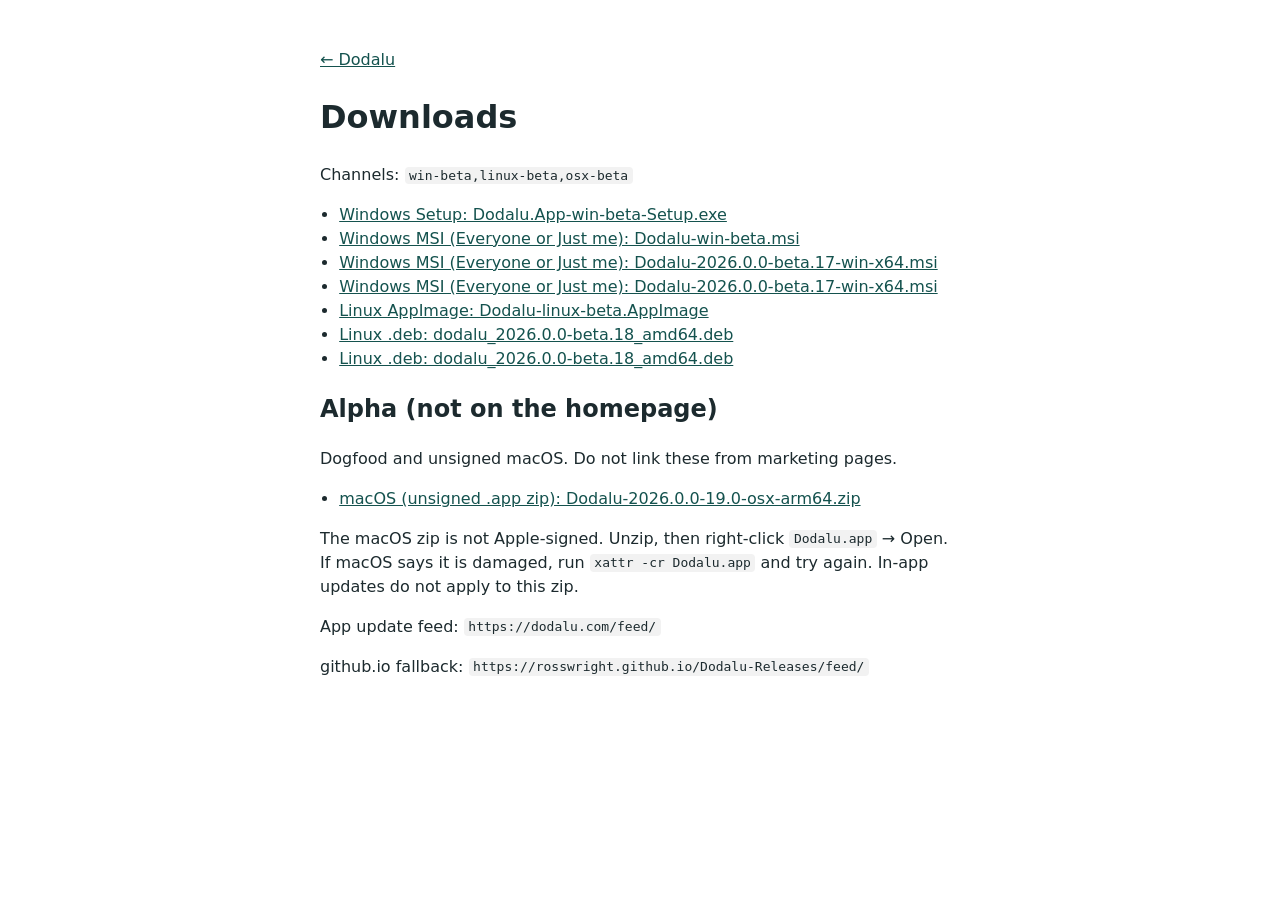
==== feed/index.html @ c518286d "Release 2026.0.0-19.0 (osx-alpha)" ====
<!DOCTYPE html>
<html lang="en">
<head>
  <meta charset="utf-8" />
  <meta name="viewport" content="width=device-width, initial-scale=1" />
  <title>Dodalu downloads</title>
  <style>
    body { font-family: system-ui, sans-serif; max-width: 40rem; margin: 3rem auto; padding: 0 1rem; line-height: 1.5; color: #1c2a2e; }
    a { color: #14524e; }
    code { background: #f2f2f2; padding: 0.1em 0.35em; border-radius: 4px; }
    ul { padding-left: 1.2rem; }
  </style>
</head>
<body>
  <p><a href="/">← Dodalu</a></p>
  <h1>Downloads</h1>
  <p>Channels: <code>win-beta,linux-beta,osx-beta</code></p>
  <ul>
  <li><a href="Dodalu.App-win-beta-Setup.exe">Windows Setup: Dodalu.App-win-beta-Setup.exe</a></li>
  <li><a href="Dodalu-win-beta.msi">Windows MSI (Everyone or Just me): Dodalu-win-beta.msi</a></li>
  <li><a href="Dodalu-2026.0.0-beta.17-win-x64.msi">Windows MSI (Everyone or Just me): Dodalu-2026.0.0-beta.17-win-x64.msi</a></li>
  <li><a href="Dodalu-2026.0.0-beta.17-win-x64.msi">Windows MSI (Everyone or Just me): Dodalu-2026.0.0-beta.17-win-x64.msi</a></li>
  <li><a href="Dodalu-linux-beta.AppImage">Linux AppImage: Dodalu-linux-beta.AppImage</a></li>
  <li><a href="dodalu_2026.0.0-beta.18_amd64.deb">Linux .deb: dodalu_2026.0.0-beta.18_amd64.deb</a></li>
  <li><a href="dodalu_2026.0.0-beta.18_amd64.deb">Linux .deb: dodalu_2026.0.0-beta.18_amd64.deb</a></li>
  </ul>
  <h2>Alpha (not on the homepage)</h2>
  <p>Dogfood and unsigned macOS. Do not link these from marketing pages.</p>
  <ul>
  <li><a href="https://github.com/RossWright/Dodalu-Releases/releases/download/v2026.0.0-19.0/Dodalu-2026.0.0-19.0-osx-arm64.zip">macOS (unsigned .app zip): Dodalu-2026.0.0-19.0-osx-arm64.zip</a></li>
  </ul>
  <p>The macOS zip is not Apple-signed. Unzip, then right-click <code>Dodalu.app</code> → Open. If macOS says it is damaged, run <code>xattr -cr Dodalu.app</code> and try again. In-app updates do not apply to this zip.</p>
  <p>App update feed: <code>https://dodalu.com/feed/</code></p>
  <p>github.io fallback: <code>https://rosswright.github.io/Dodalu-Releases/feed/</code></p>
</body>
</html>
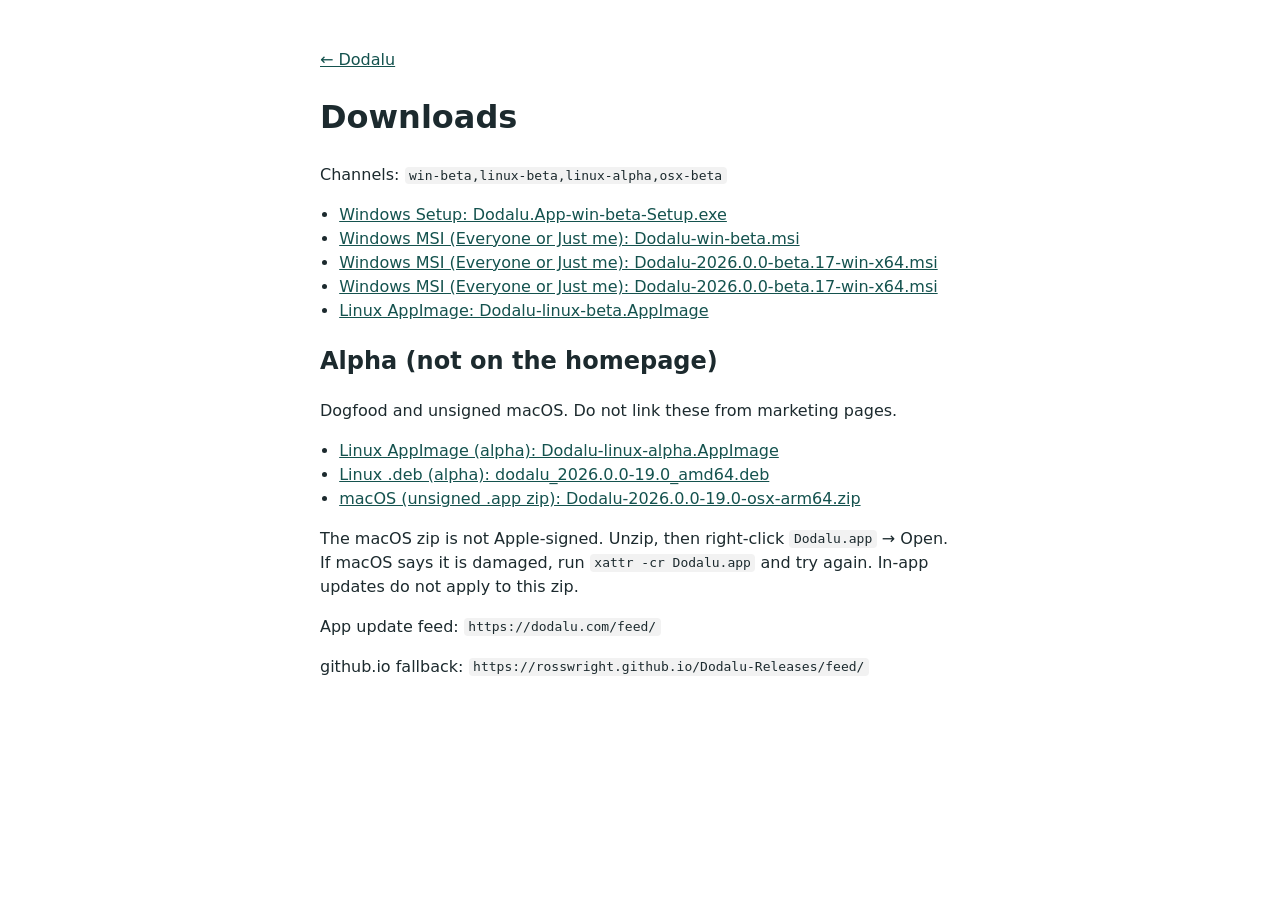
==== commit d2b7289e: "Release 2026.0.0-19.0 (linux-alpha)" ====
--- a/feed/index.html
+++ b/feed/index.html
@@ -14,19 +14,19 @@
 <body>
   <p><a href="/">← Dodalu</a></p>
   <h1>Downloads</h1>
-  <p>Channels: <code>win-beta,linux-beta,osx-beta</code></p>
+  <p>Channels: <code>win-beta,linux-beta,linux-alpha,osx-beta</code></p>
   <ul>
   <li><a href="Dodalu.App-win-beta-Setup.exe">Windows Setup: Dodalu.App-win-beta-Setup.exe</a></li>
   <li><a href="Dodalu-win-beta.msi">Windows MSI (Everyone or Just me): Dodalu-win-beta.msi</a></li>
   <li><a href="Dodalu-2026.0.0-beta.17-win-x64.msi">Windows MSI (Everyone or Just me): Dodalu-2026.0.0-beta.17-win-x64.msi</a></li>
   <li><a href="Dodalu-2026.0.0-beta.17-win-x64.msi">Windows MSI (Everyone or Just me): Dodalu-2026.0.0-beta.17-win-x64.msi</a></li>
   <li><a href="Dodalu-linux-beta.AppImage">Linux AppImage: Dodalu-linux-beta.AppImage</a></li>
-  <li><a href="dodalu_2026.0.0-beta.18_amd64.deb">Linux .deb: dodalu_2026.0.0-beta.18_amd64.deb</a></li>
-  <li><a href="dodalu_2026.0.0-beta.18_amd64.deb">Linux .deb: dodalu_2026.0.0-beta.18_amd64.deb</a></li>
   </ul>
   <h2>Alpha (not on the homepage)</h2>
   <p>Dogfood and unsigned macOS. Do not link these from marketing pages.</p>
   <ul>
+  <li><a href="https://github.com/RossWright/Dodalu-Releases/releases/download/v2026.0.0-19.0/Dodalu-linux-alpha.AppImage">Linux AppImage (alpha): Dodalu-linux-alpha.AppImage</a></li>
+  <li><a href="https://github.com/RossWright/Dodalu-Releases/releases/download/v2026.0.0-19.0/dodalu_2026.0.0-19.0_amd64.deb">Linux .deb (alpha): dodalu_2026.0.0-19.0_amd64.deb</a></li>
   <li><a href="https://github.com/RossWright/Dodalu-Releases/releases/download/v2026.0.0-19.0/Dodalu-2026.0.0-19.0-osx-arm64.zip">macOS (unsigned .app zip): Dodalu-2026.0.0-19.0-osx-arm64.zip</a></li>
   </ul>
   <p>The macOS zip is not Apple-signed. Unzip, then right-click <code>Dodalu.app</code> → Open. If macOS says it is damaged, run <code>xattr -cr Dodalu.app</code> and try again. In-app updates do not apply to this zip.</p>
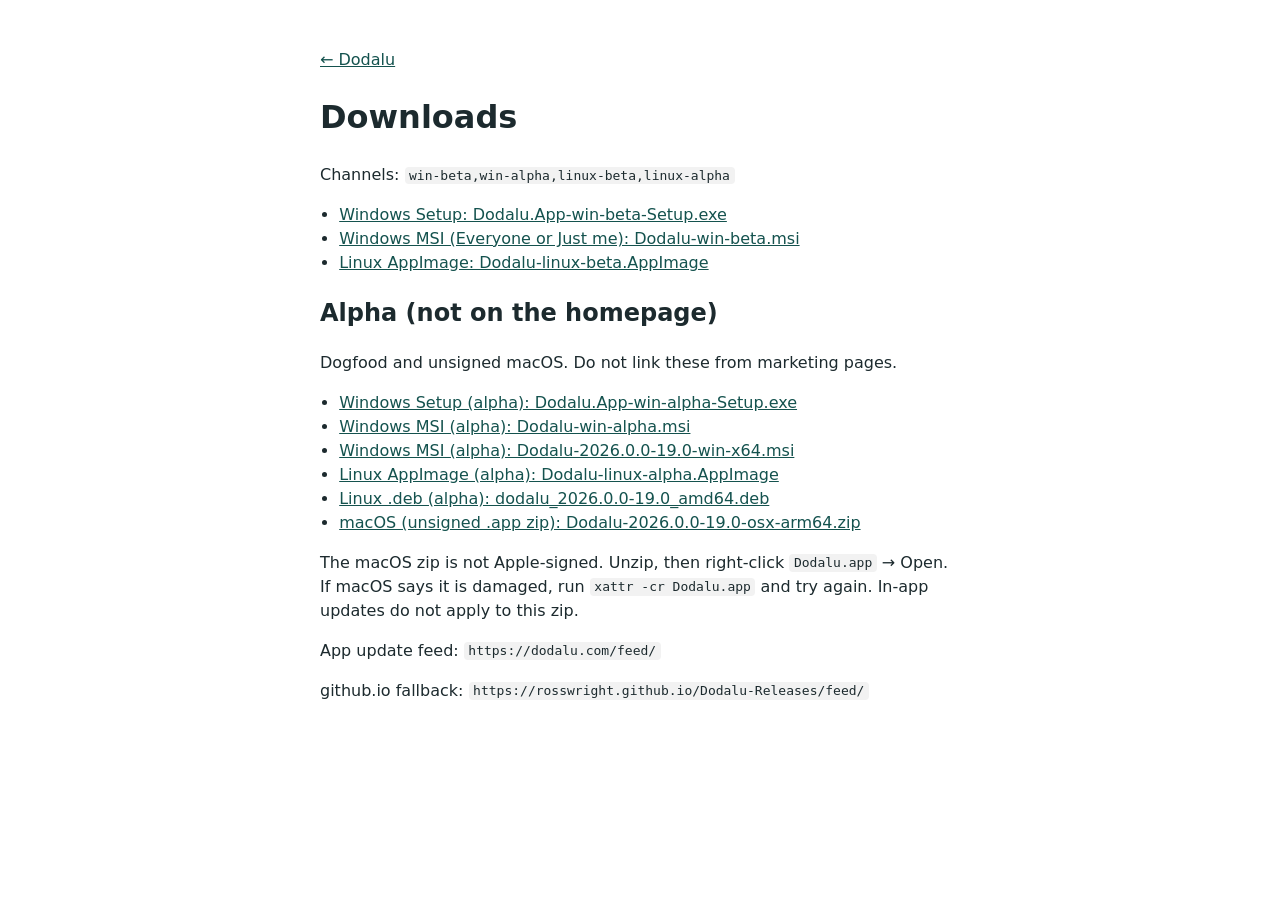
==== commit aa5d1398: "Release 2026.0.0-19.0 (win-alpha)" ====
--- a/feed/index.html
+++ b/feed/index.html
@@ -14,17 +14,18 @@
 <body>
   <p><a href="/">← Dodalu</a></p>
   <h1>Downloads</h1>
-  <p>Channels: <code>win-beta,linux-beta,linux-alpha,osx-beta</code></p>
+  <p>Channels: <code>win-beta,win-alpha,linux-beta,linux-alpha</code></p>
   <ul>
   <li><a href="Dodalu.App-win-beta-Setup.exe">Windows Setup: Dodalu.App-win-beta-Setup.exe</a></li>
   <li><a href="Dodalu-win-beta.msi">Windows MSI (Everyone or Just me): Dodalu-win-beta.msi</a></li>
-  <li><a href="Dodalu-2026.0.0-beta.17-win-x64.msi">Windows MSI (Everyone or Just me): Dodalu-2026.0.0-beta.17-win-x64.msi</a></li>
-  <li><a href="Dodalu-2026.0.0-beta.17-win-x64.msi">Windows MSI (Everyone or Just me): Dodalu-2026.0.0-beta.17-win-x64.msi</a></li>
   <li><a href="Dodalu-linux-beta.AppImage">Linux AppImage: Dodalu-linux-beta.AppImage</a></li>
   </ul>
   <h2>Alpha (not on the homepage)</h2>
   <p>Dogfood and unsigned macOS. Do not link these from marketing pages.</p>
   <ul>
+  <li><a href="https://github.com/RossWright/Dodalu-Releases/releases/download/v2026.0.0-19.0/Dodalu.App-win-alpha-Setup.exe">Windows Setup (alpha): Dodalu.App-win-alpha-Setup.exe</a></li>
+  <li><a href="https://github.com/RossWright/Dodalu-Releases/releases/download/v2026.0.0-19.0/Dodalu-win-alpha.msi">Windows MSI (alpha): Dodalu-win-alpha.msi</a></li>
+  <li><a href="https://github.com/RossWright/Dodalu-Releases/releases/download/v2026.0.0-19.0/Dodalu-2026.0.0-19.0-win-x64.msi">Windows MSI (alpha): Dodalu-2026.0.0-19.0-win-x64.msi</a></li>
   <li><a href="https://github.com/RossWright/Dodalu-Releases/releases/download/v2026.0.0-19.0/Dodalu-linux-alpha.AppImage">Linux AppImage (alpha): Dodalu-linux-alpha.AppImage</a></li>
   <li><a href="https://github.com/RossWright/Dodalu-Releases/releases/download/v2026.0.0-19.0/dodalu_2026.0.0-19.0_amd64.deb">Linux .deb (alpha): dodalu_2026.0.0-19.0_amd64.deb</a></li>
   <li><a href="https://github.com/RossWright/Dodalu-Releases/releases/download/v2026.0.0-19.0/Dodalu-2026.0.0-19.0-osx-arm64.zip">macOS (unsigned .app zip): Dodalu-2026.0.0-19.0-osx-arm64.zip</a></li>
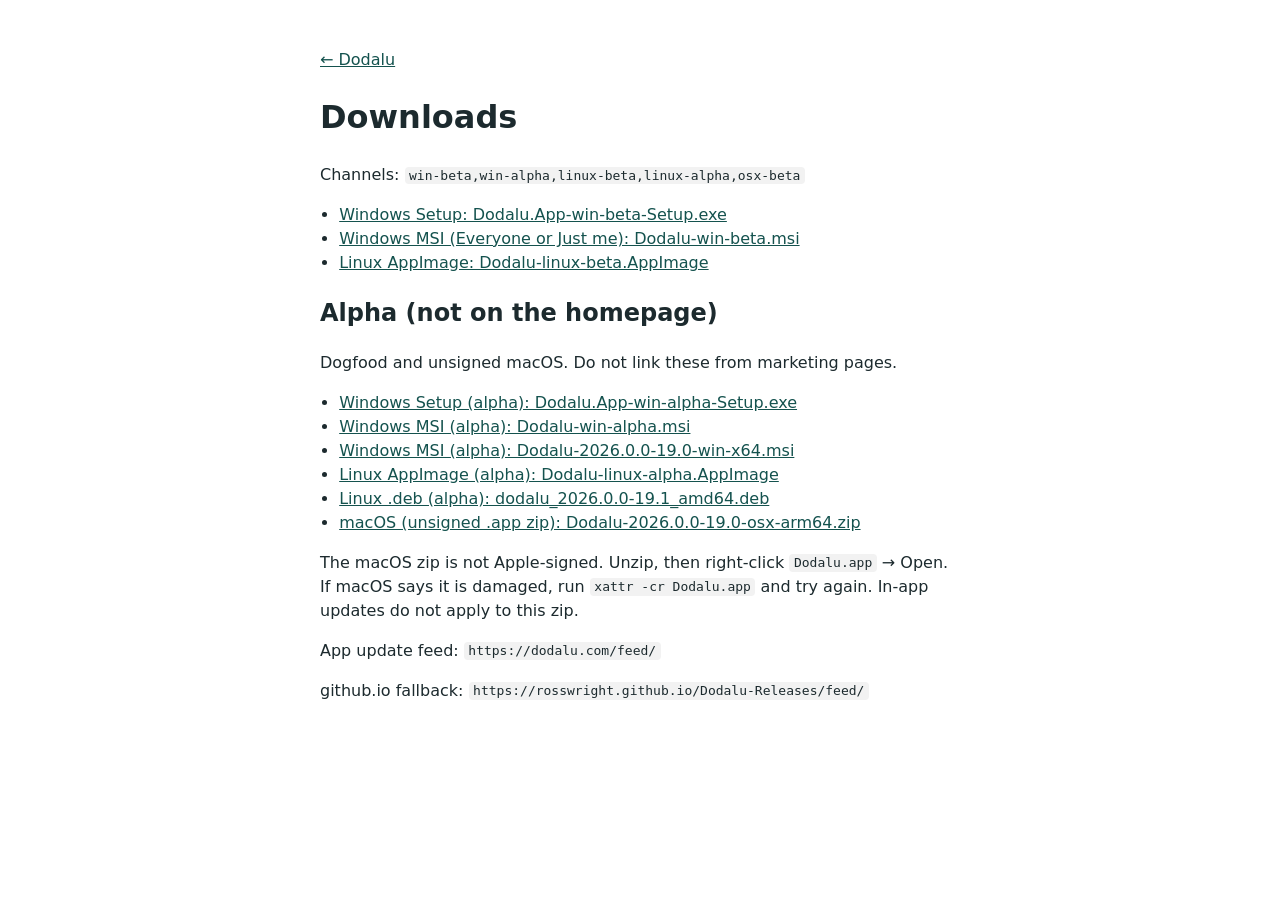
==== commit 20f95fa9: "Release 2026.0.0-19.1 (linux-alpha)" ====
--- a/feed/index.html
+++ b/feed/index.html
@@ -14,7 +14,7 @@
 <body>
   <p><a href="/">← Dodalu</a></p>
   <h1>Downloads</h1>
-  <p>Channels: <code>win-beta,win-alpha,linux-beta,linux-alpha</code></p>
+  <p>Channels: <code>win-beta,win-alpha,linux-beta,linux-alpha,osx-beta</code></p>
   <ul>
   <li><a href="Dodalu.App-win-beta-Setup.exe">Windows Setup: Dodalu.App-win-beta-Setup.exe</a></li>
   <li><a href="Dodalu-win-beta.msi">Windows MSI (Everyone or Just me): Dodalu-win-beta.msi</a></li>
@@ -26,8 +26,8 @@
   <li><a href="https://github.com/RossWright/Dodalu-Releases/releases/download/v2026.0.0-19.0/Dodalu.App-win-alpha-Setup.exe">Windows Setup (alpha): Dodalu.App-win-alpha-Setup.exe</a></li>
   <li><a href="https://github.com/RossWright/Dodalu-Releases/releases/download/v2026.0.0-19.0/Dodalu-win-alpha.msi">Windows MSI (alpha): Dodalu-win-alpha.msi</a></li>
   <li><a href="https://github.com/RossWright/Dodalu-Releases/releases/download/v2026.0.0-19.0/Dodalu-2026.0.0-19.0-win-x64.msi">Windows MSI (alpha): Dodalu-2026.0.0-19.0-win-x64.msi</a></li>
-  <li><a href="https://github.com/RossWright/Dodalu-Releases/releases/download/v2026.0.0-19.0/Dodalu-linux-alpha.AppImage">Linux AppImage (alpha): Dodalu-linux-alpha.AppImage</a></li>
-  <li><a href="https://github.com/RossWright/Dodalu-Releases/releases/download/v2026.0.0-19.0/dodalu_2026.0.0-19.0_amd64.deb">Linux .deb (alpha): dodalu_2026.0.0-19.0_amd64.deb</a></li>
+  <li><a href="https://github.com/RossWright/Dodalu-Releases/releases/download/v2026.0.0-19.1/Dodalu-linux-alpha.AppImage">Linux AppImage (alpha): Dodalu-linux-alpha.AppImage</a></li>
+  <li><a href="https://github.com/RossWright/Dodalu-Releases/releases/download/v2026.0.0-19.1/dodalu_2026.0.0-19.1_amd64.deb">Linux .deb (alpha): dodalu_2026.0.0-19.1_amd64.deb</a></li>
   <li><a href="https://github.com/RossWright/Dodalu-Releases/releases/download/v2026.0.0-19.0/Dodalu-2026.0.0-19.0-osx-arm64.zip">macOS (unsigned .app zip): Dodalu-2026.0.0-19.0-osx-arm64.zip</a></li>
   </ul>
   <p>The macOS zip is not Apple-signed. Unzip, then right-click <code>Dodalu.app</code> → Open. If macOS says it is damaged, run <code>xattr -cr Dodalu.app</code> and try again. In-app updates do not apply to this zip.</p>
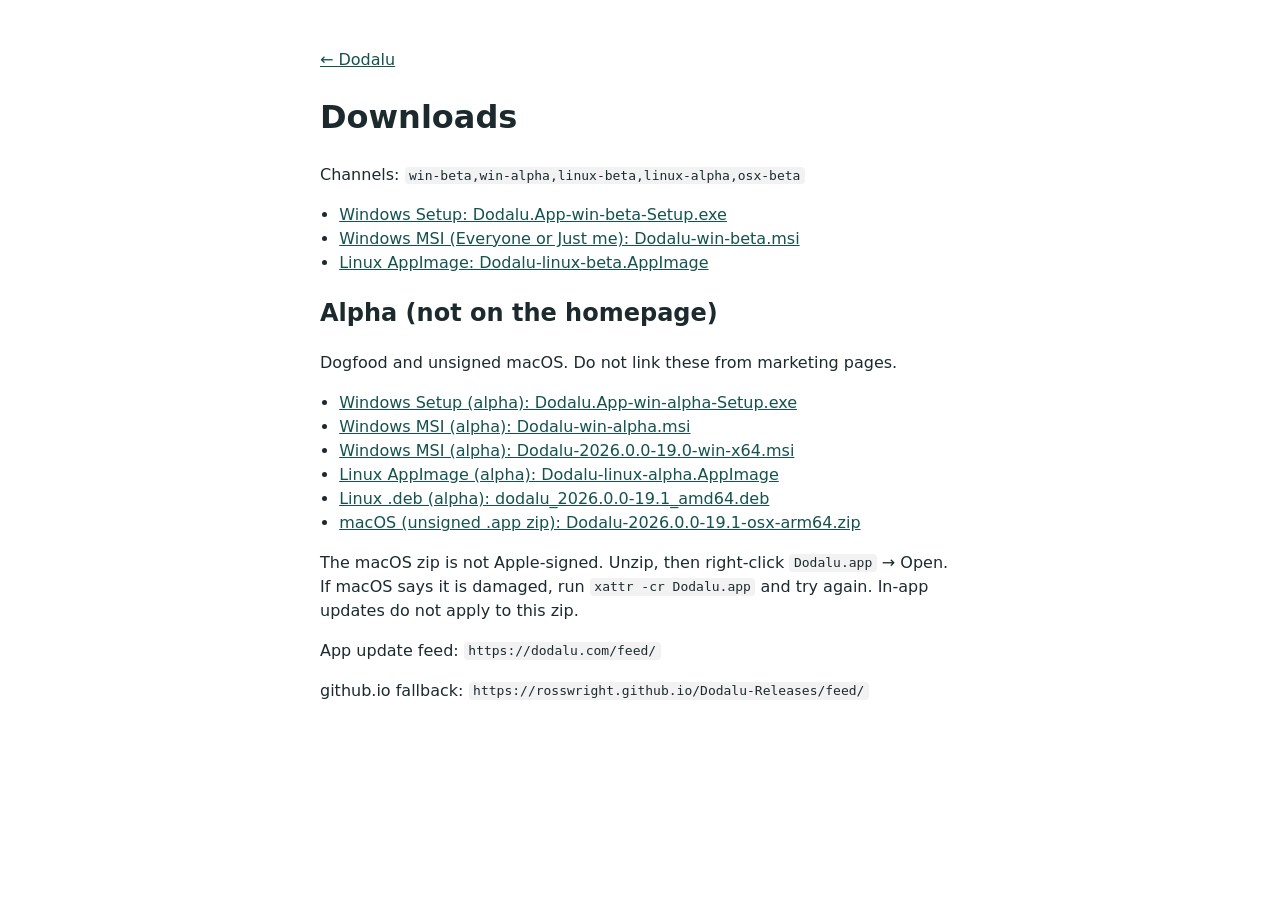
==== commit e836ebac: "Release 2026.0.0-19.1 (osx-alpha)" ====
--- a/feed/index.html
+++ b/feed/index.html
@@ -28,7 +28,7 @@
   <li><a href="https://github.com/RossWright/Dodalu-Releases/releases/download/v2026.0.0-19.0/Dodalu-2026.0.0-19.0-win-x64.msi">Windows MSI (alpha): Dodalu-2026.0.0-19.0-win-x64.msi</a></li>
   <li><a href="https://github.com/RossWright/Dodalu-Releases/releases/download/v2026.0.0-19.1/Dodalu-linux-alpha.AppImage">Linux AppImage (alpha): Dodalu-linux-alpha.AppImage</a></li>
   <li><a href="https://github.com/RossWright/Dodalu-Releases/releases/download/v2026.0.0-19.1/dodalu_2026.0.0-19.1_amd64.deb">Linux .deb (alpha): dodalu_2026.0.0-19.1_amd64.deb</a></li>
-  <li><a href="https://github.com/RossWright/Dodalu-Releases/releases/download/v2026.0.0-19.0/Dodalu-2026.0.0-19.0-osx-arm64.zip">macOS (unsigned .app zip): Dodalu-2026.0.0-19.0-osx-arm64.zip</a></li>
+  <li><a href="https://github.com/RossWright/Dodalu-Releases/releases/download/v2026.0.0-19.1/Dodalu-2026.0.0-19.1-osx-arm64.zip">macOS (unsigned .app zip): Dodalu-2026.0.0-19.1-osx-arm64.zip</a></li>
   </ul>
   <p>The macOS zip is not Apple-signed. Unzip, then right-click <code>Dodalu.app</code> → Open. If macOS says it is damaged, run <code>xattr -cr Dodalu.app</code> and try again. In-app updates do not apply to this zip.</p>
   <p>App update feed: <code>https://dodalu.com/feed/</code></p>
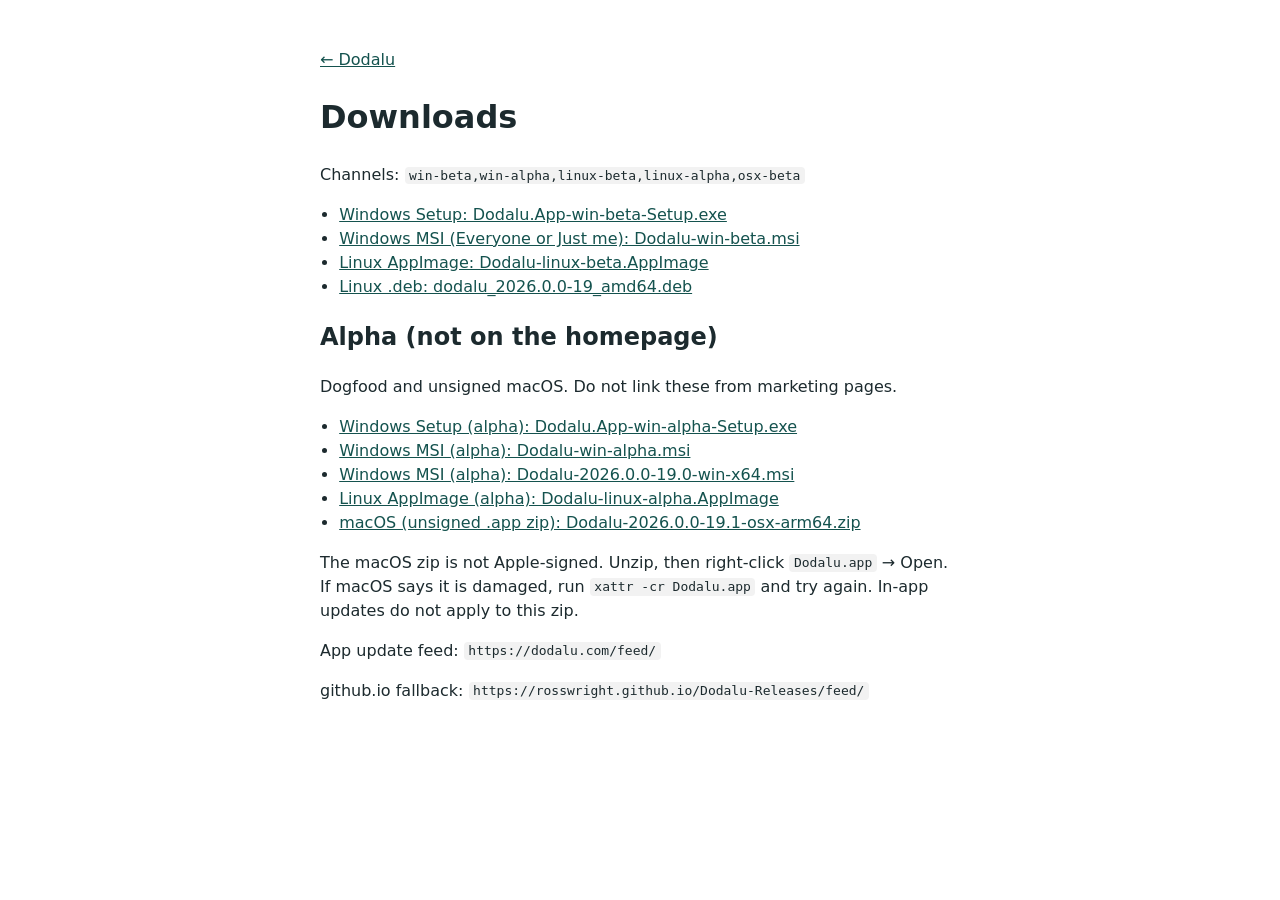
==== commit 27ff031f: "Release 2026.0.0-19 (linux-beta)" ====
--- a/feed/index.html
+++ b/feed/index.html
@@ -18,7 +18,8 @@
   <ul>
   <li><a href="Dodalu.App-win-beta-Setup.exe">Windows Setup: Dodalu.App-win-beta-Setup.exe</a></li>
   <li><a href="Dodalu-win-beta.msi">Windows MSI (Everyone or Just me): Dodalu-win-beta.msi</a></li>
-  <li><a href="Dodalu-linux-beta.AppImage">Linux AppImage: Dodalu-linux-beta.AppImage</a></li>
+  <li><a href="https://github.com/RossWright/Dodalu-Releases/releases/download/v2026.0.0-19/Dodalu-linux-beta.AppImage">Linux AppImage: Dodalu-linux-beta.AppImage</a></li>
+  <li><a href="https://github.com/RossWright/Dodalu-Releases/releases/download/v2026.0.0-19/dodalu_2026.0.0-19_amd64.deb">Linux .deb: dodalu_2026.0.0-19_amd64.deb</a></li>
   </ul>
   <h2>Alpha (not on the homepage)</h2>
   <p>Dogfood and unsigned macOS. Do not link these from marketing pages.</p>
@@ -27,7 +28,6 @@
   <li><a href="https://github.com/RossWright/Dodalu-Releases/releases/download/v2026.0.0-19.0/Dodalu-win-alpha.msi">Windows MSI (alpha): Dodalu-win-alpha.msi</a></li>
   <li><a href="https://github.com/RossWright/Dodalu-Releases/releases/download/v2026.0.0-19.0/Dodalu-2026.0.0-19.0-win-x64.msi">Windows MSI (alpha): Dodalu-2026.0.0-19.0-win-x64.msi</a></li>
   <li><a href="https://github.com/RossWright/Dodalu-Releases/releases/download/v2026.0.0-19.1/Dodalu-linux-alpha.AppImage">Linux AppImage (alpha): Dodalu-linux-alpha.AppImage</a></li>
-  <li><a href="https://github.com/RossWright/Dodalu-Releases/releases/download/v2026.0.0-19.1/dodalu_2026.0.0-19.1_amd64.deb">Linux .deb (alpha): dodalu_2026.0.0-19.1_amd64.deb</a></li>
   <li><a href="https://github.com/RossWright/Dodalu-Releases/releases/download/v2026.0.0-19.1/Dodalu-2026.0.0-19.1-osx-arm64.zip">macOS (unsigned .app zip): Dodalu-2026.0.0-19.1-osx-arm64.zip</a></li>
   </ul>
   <p>The macOS zip is not Apple-signed. Unzip, then right-click <code>Dodalu.app</code> → Open. If macOS says it is damaged, run <code>xattr -cr Dodalu.app</code> and try again. In-app updates do not apply to this zip.</p>
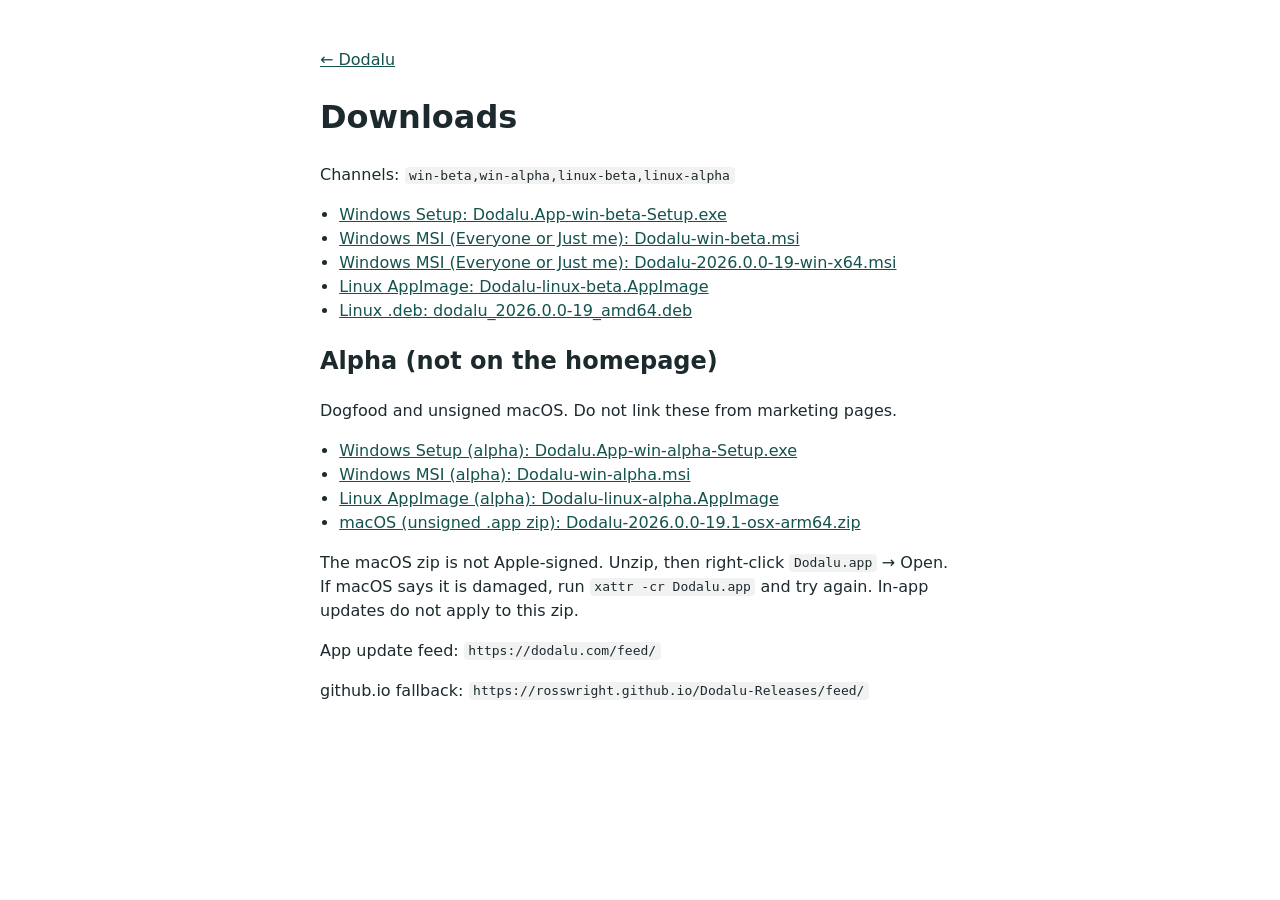
==== commit 5950888d: "Release 2026.0.0-19 (win-beta)" ====
--- a/feed/index.html
+++ b/feed/index.html
@@ -14,10 +14,11 @@
 <body>
   <p><a href="/">← Dodalu</a></p>
   <h1>Downloads</h1>
-  <p>Channels: <code>win-beta,win-alpha,linux-beta,linux-alpha,osx-beta</code></p>
+  <p>Channels: <code>win-beta,win-alpha,linux-beta,linux-alpha</code></p>
   <ul>
-  <li><a href="Dodalu.App-win-beta-Setup.exe">Windows Setup: Dodalu.App-win-beta-Setup.exe</a></li>
-  <li><a href="Dodalu-win-beta.msi">Windows MSI (Everyone or Just me): Dodalu-win-beta.msi</a></li>
+  <li><a href="https://github.com/RossWright/Dodalu-Releases/releases/download/v2026.0.0-19/Dodalu.App-win-beta-Setup.exe">Windows Setup: Dodalu.App-win-beta-Setup.exe</a></li>
+  <li><a href="https://github.com/RossWright/Dodalu-Releases/releases/download/v2026.0.0-19/Dodalu-win-beta.msi">Windows MSI (Everyone or Just me): Dodalu-win-beta.msi</a></li>
+  <li><a href="https://github.com/RossWright/Dodalu-Releases/releases/download/v2026.0.0-19/Dodalu-2026.0.0-19-win-x64.msi">Windows MSI (Everyone or Just me): Dodalu-2026.0.0-19-win-x64.msi</a></li>
   <li><a href="https://github.com/RossWright/Dodalu-Releases/releases/download/v2026.0.0-19/Dodalu-linux-beta.AppImage">Linux AppImage: Dodalu-linux-beta.AppImage</a></li>
   <li><a href="https://github.com/RossWright/Dodalu-Releases/releases/download/v2026.0.0-19/dodalu_2026.0.0-19_amd64.deb">Linux .deb: dodalu_2026.0.0-19_amd64.deb</a></li>
   </ul>
@@ -26,7 +27,6 @@
   <ul>
   <li><a href="https://github.com/RossWright/Dodalu-Releases/releases/download/v2026.0.0-19.0/Dodalu.App-win-alpha-Setup.exe">Windows Setup (alpha): Dodalu.App-win-alpha-Setup.exe</a></li>
   <li><a href="https://github.com/RossWright/Dodalu-Releases/releases/download/v2026.0.0-19.0/Dodalu-win-alpha.msi">Windows MSI (alpha): Dodalu-win-alpha.msi</a></li>
-  <li><a href="https://github.com/RossWright/Dodalu-Releases/releases/download/v2026.0.0-19.0/Dodalu-2026.0.0-19.0-win-x64.msi">Windows MSI (alpha): Dodalu-2026.0.0-19.0-win-x64.msi</a></li>
   <li><a href="https://github.com/RossWright/Dodalu-Releases/releases/download/v2026.0.0-19.1/Dodalu-linux-alpha.AppImage">Linux AppImage (alpha): Dodalu-linux-alpha.AppImage</a></li>
   <li><a href="https://github.com/RossWright/Dodalu-Releases/releases/download/v2026.0.0-19.1/Dodalu-2026.0.0-19.1-osx-arm64.zip">macOS (unsigned .app zip): Dodalu-2026.0.0-19.1-osx-arm64.zip</a></li>
   </ul>
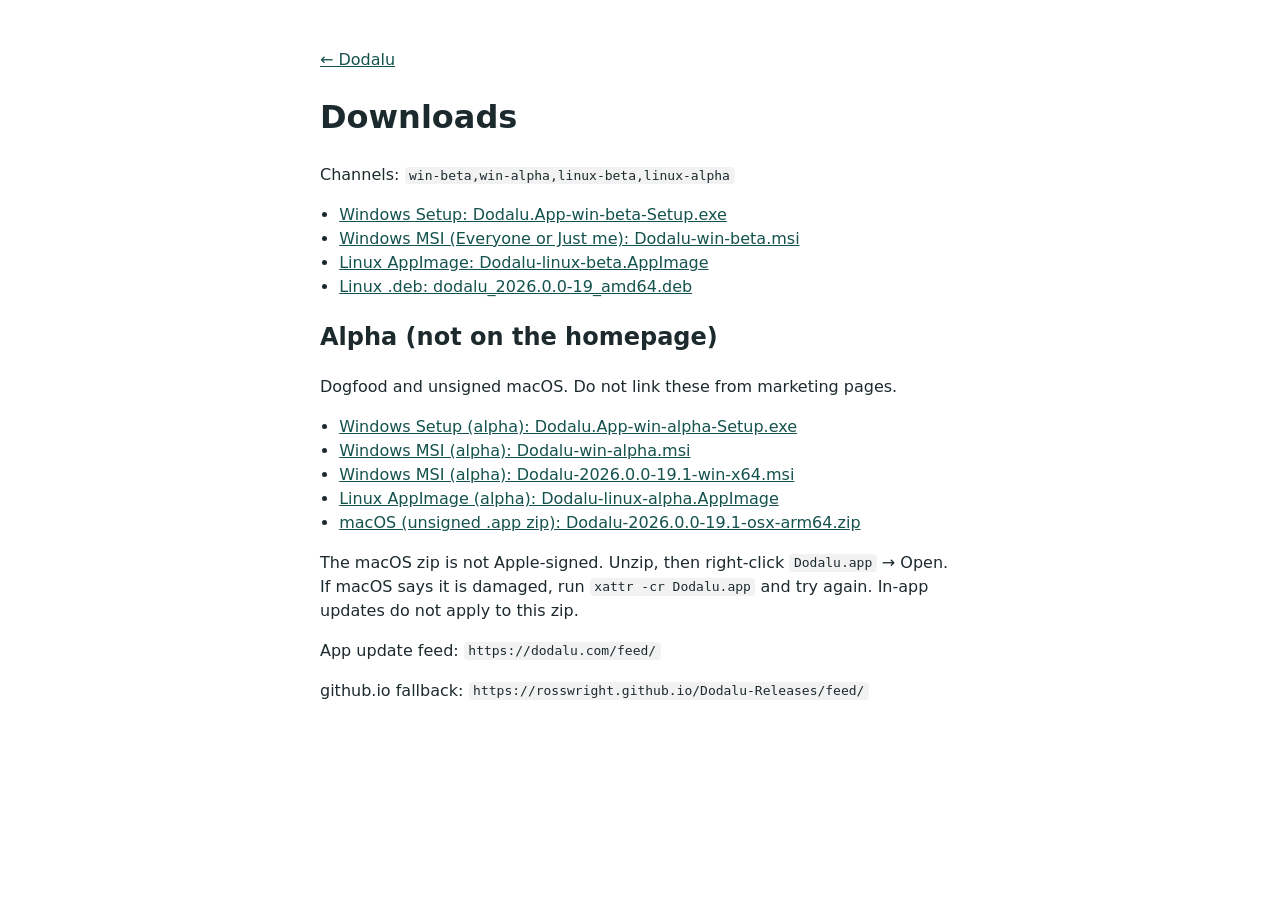
==== commit f578c291: "Release 2026.0.0-19.1 (win-alpha)" ====
--- a/feed/index.html
+++ b/feed/index.html
@@ -18,15 +18,15 @@
   <ul>
   <li><a href="https://github.com/RossWright/Dodalu-Releases/releases/download/v2026.0.0-19/Dodalu.App-win-beta-Setup.exe">Windows Setup: Dodalu.App-win-beta-Setup.exe</a></li>
   <li><a href="https://github.com/RossWright/Dodalu-Releases/releases/download/v2026.0.0-19/Dodalu-win-beta.msi">Windows MSI (Everyone or Just me): Dodalu-win-beta.msi</a></li>
-  <li><a href="https://github.com/RossWright/Dodalu-Releases/releases/download/v2026.0.0-19/Dodalu-2026.0.0-19-win-x64.msi">Windows MSI (Everyone or Just me): Dodalu-2026.0.0-19-win-x64.msi</a></li>
   <li><a href="https://github.com/RossWright/Dodalu-Releases/releases/download/v2026.0.0-19/Dodalu-linux-beta.AppImage">Linux AppImage: Dodalu-linux-beta.AppImage</a></li>
   <li><a href="https://github.com/RossWright/Dodalu-Releases/releases/download/v2026.0.0-19/dodalu_2026.0.0-19_amd64.deb">Linux .deb: dodalu_2026.0.0-19_amd64.deb</a></li>
   </ul>
   <h2>Alpha (not on the homepage)</h2>
   <p>Dogfood and unsigned macOS. Do not link these from marketing pages.</p>
   <ul>
-  <li><a href="https://github.com/RossWright/Dodalu-Releases/releases/download/v2026.0.0-19.0/Dodalu.App-win-alpha-Setup.exe">Windows Setup (alpha): Dodalu.App-win-alpha-Setup.exe</a></li>
-  <li><a href="https://github.com/RossWright/Dodalu-Releases/releases/download/v2026.0.0-19.0/Dodalu-win-alpha.msi">Windows MSI (alpha): Dodalu-win-alpha.msi</a></li>
+  <li><a href="https://github.com/RossWright/Dodalu-Releases/releases/download/v2026.0.0-19.1/Dodalu.App-win-alpha-Setup.exe">Windows Setup (alpha): Dodalu.App-win-alpha-Setup.exe</a></li>
+  <li><a href="https://github.com/RossWright/Dodalu-Releases/releases/download/v2026.0.0-19.1/Dodalu-win-alpha.msi">Windows MSI (alpha): Dodalu-win-alpha.msi</a></li>
+  <li><a href="https://github.com/RossWright/Dodalu-Releases/releases/download/v2026.0.0-19.1/Dodalu-2026.0.0-19.1-win-x64.msi">Windows MSI (alpha): Dodalu-2026.0.0-19.1-win-x64.msi</a></li>
   <li><a href="https://github.com/RossWright/Dodalu-Releases/releases/download/v2026.0.0-19.1/Dodalu-linux-alpha.AppImage">Linux AppImage (alpha): Dodalu-linux-alpha.AppImage</a></li>
   <li><a href="https://github.com/RossWright/Dodalu-Releases/releases/download/v2026.0.0-19.1/Dodalu-2026.0.0-19.1-osx-arm64.zip">macOS (unsigned .app zip): Dodalu-2026.0.0-19.1-osx-arm64.zip</a></li>
   </ul>
